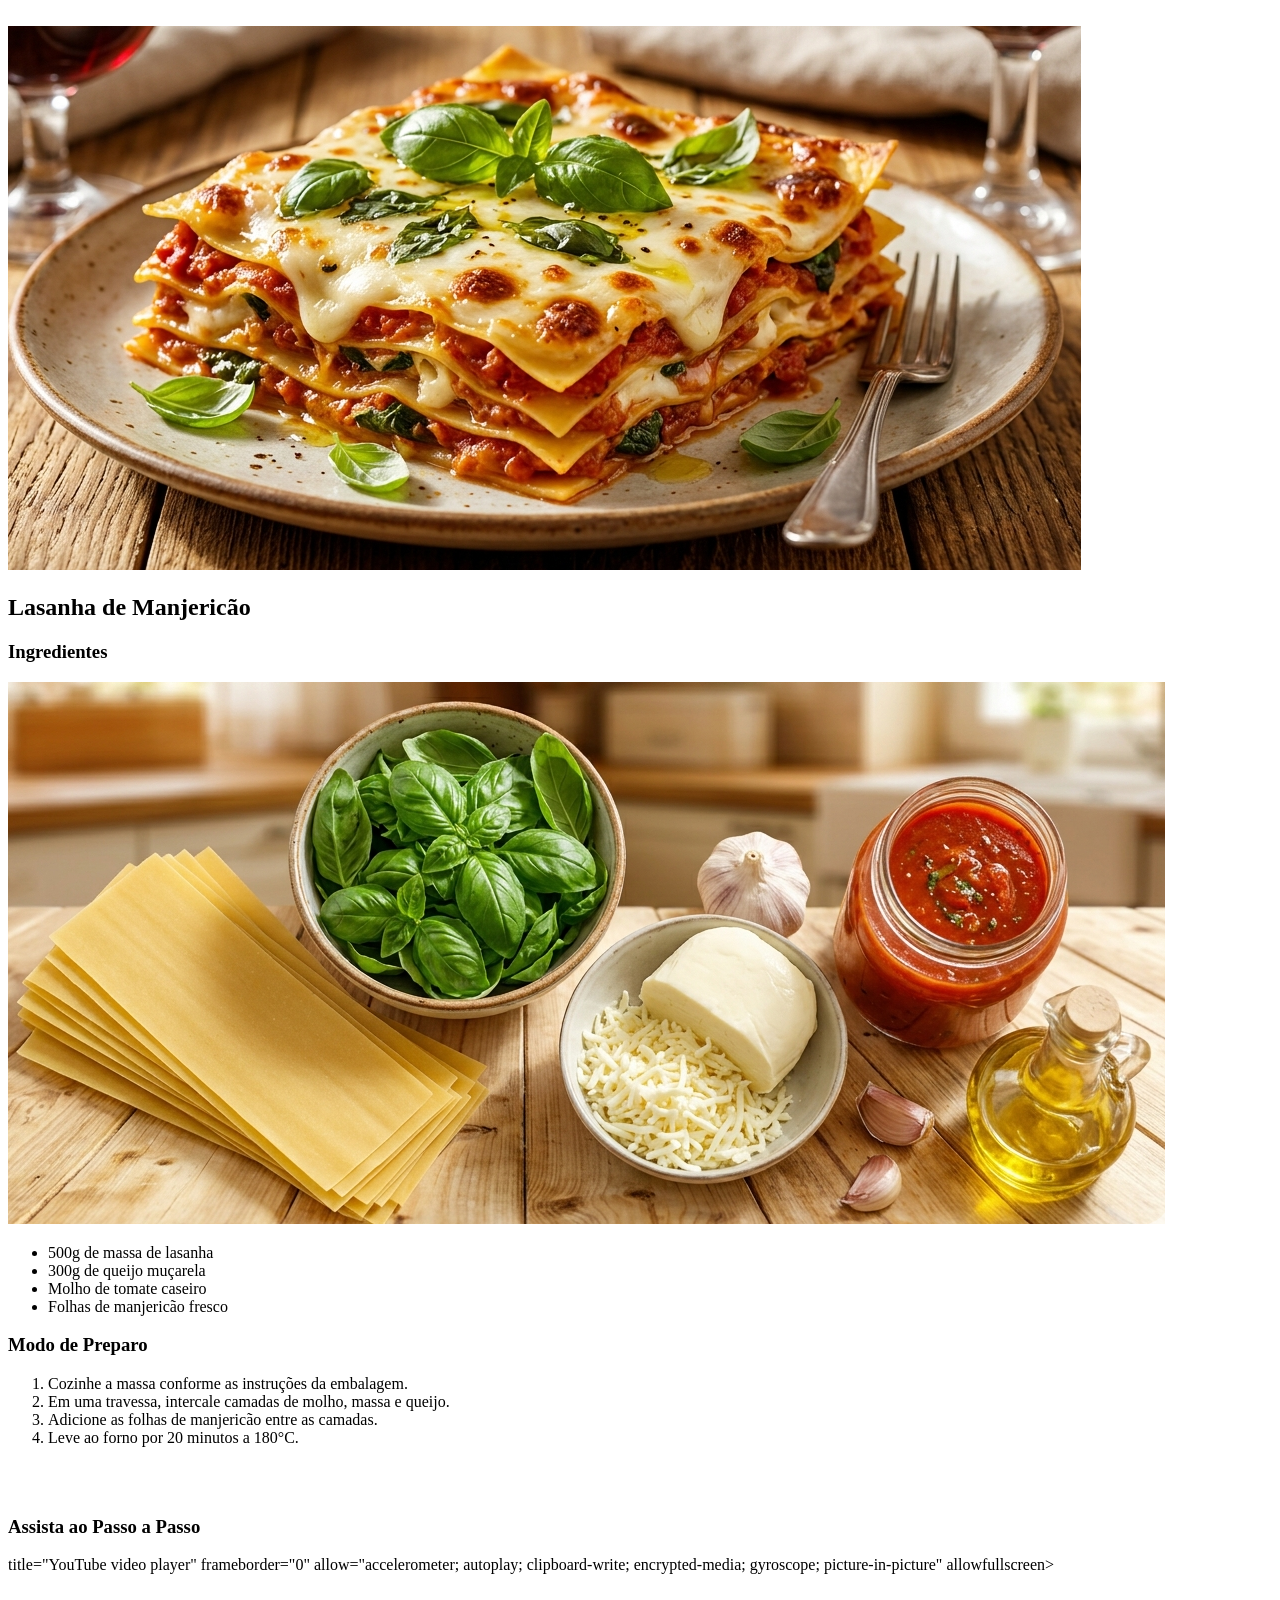
==== receita-detalhe.html @ de261154 "feat: Criação do site sabores do mundo" ====
<!DOCTYPE html>
<html lang="pt-br">
<head>
    <meta charset="UTF-8">
    <title>Lasanha de Manjericão - Sabores do Mundo</title>
    <link rel="stylesheet" href="style.css">
</head>
<body>
    <header>
        <nav><a href="index.html" style="color: white; text-decoration: none;">← Voltar para Home</a></nav>
    </header>

    <article>
        <div class="receita-topo">
            <img src="images/lasanha.png.png" alt="Fatia de Lasanha de Manjericão" class="img-full">
            <h1>Lasanha de Manjericão</h1>
        </div>

        <section>
            <h3>Ingredientes</h3>
            <img src="images/ingrdientes.png.png" alt="Ingredientes da lasanha" class="img-small">
            <ul>
                <li>500g de massa de lasanha</li>
                <li>300g de queijo muçarela</li>
                <li>Molho de tomate caseiro</li>
                <li>Folhas de manjericão fresco</li>
            </ul>
        </section>

        <section>
            <h3>Modo de Preparo</h3>
            <ol>
                <li>Cozinhe a massa conforme as instruções da embalagem.</li>
                <li>Em uma travessa, intercale camadas de molho, massa e queijo.</li>
                <li>Adicione as folhas de manjericão entre as camadas.</li>
                <li>Leve ao forno por 20 minutos a 180°C.</li>
            </ol>
        </section>

<section class="video-container">
    <h3>Assista ao Passo a Passo</h3>
    <div class="video-wrapper">
               <iframe 
            width="560" 
            height="315" 
            <iframe width="560" height="315" src="https://www.youtube.com/embed/M6SQGVS_89E?si=0mRF4hwuu7uWp7Jv&amp;start=3" title="YouTube video player" frameborder="0" allow="accelerometer; autoplay; clipboard-write; encrypted-media; gyroscope; picture-in-picture; web-share" referrerpolicy="strict-origin-when-cross-origin" allowfullscreen></iframe>
            title="YouTube video player" 
            frameborder="0" 
            allow="accelerometer; autoplay; clipboard-write; encrypted-media; gyroscope; picture-in-picture" 
            allowfullscreen>
        </iframe>
    </section>
    </main>
</body>
</html>
---- style.css ----
.video-container {
    margin-top: 30px;
    padding-top: 20px;
    border-top: 2px border-radius #eee;
}

.video-wrapper {
    position: relative;
    padding-bottom: 56.25%; /* Proporção 16:9 */
    height: 0;
    overflow: hidden;
    border-radius: 8px;
}

.video-wrapper iframe {
    position: absolute;
    top: 0;
    left: 0;
    width: 100%;
    height: 100%;
}
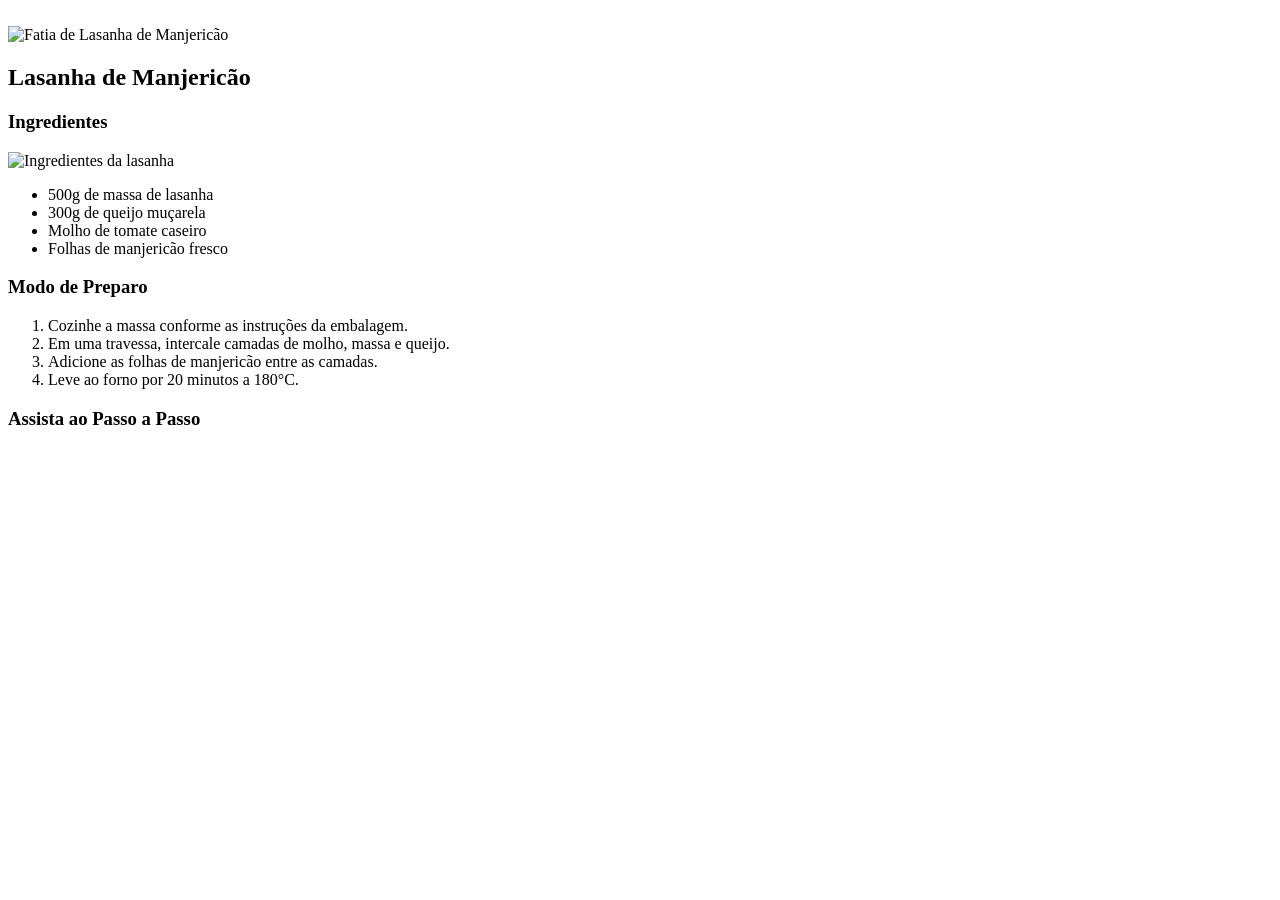
==== commit db141392: "feat: Corrigindo bug de vídeo" ====
--- a/receita-detalhe.html
+++ b/receita-detalhe.html
@@ -10,46 +10,49 @@
         <nav><a href="index.html" style="color: white; text-decoration: none;">← Voltar para Home</a></nav>
     </header>
 
-    <article>
-        <div class="receita-topo">
-            <img src="images/lasanha.png.png" alt="Fatia de Lasanha de Manjericão" class="img-full">
-            <h1>Lasanha de Manjericão</h1>
-        </div>
+    <main> <article>
+            <div class="receita-topo">
+                <img src="images/lasanha.png" alt="Fatia de Lasanha de Manjericão" class="img-full">
+                <h1>Lasanha de Manjericão</h1>
+            </div>
 
-        <section>
-            <h3>Ingredientes</h3>
-            <img src="images/ingrdientes.png.png" alt="Ingredientes da lasanha" class="img-small">
-            <ul>
-                <li>500g de massa de lasanha</li>
-                <li>300g de queijo muçarela</li>
-                <li>Molho de tomate caseiro</li>
-                <li>Folhas de manjericão fresco</li>
-            </ul>
-        </section>
+            <section>
+                <h3>Ingredientes</h3>
+                <img src="images/ingrdientes.png" alt="Ingredientes da lasanha" class="img-small">
+                <ul>
+                    <li>500g de massa de lasanha</li>
+                    <li>300g de queijo muçarela</li>
+                    <li>Molho de tomate caseiro</li>
+                    <li>Folhas de manjericão fresco</li>
+                </ul>
+            </section>
 
-        <section>
-            <h3>Modo de Preparo</h3>
-            <ol>
-                <li>Cozinhe a massa conforme as instruções da embalagem.</li>
-                <li>Em uma travessa, intercale camadas de molho, massa e queijo.</li>
-                <li>Adicione as folhas de manjericão entre as camadas.</li>
-                <li>Leve ao forno por 20 minutos a 180°C.</li>
-            </ol>
-        </section>
+            <section>
+                <h3>Modo de Preparo</h3>
+                <ol>
+                    <li>Cozinhe a massa conforme as instruções da embalagem.</li>
+                    <li>Em uma travessa, intercale camadas de molho, massa e queijo.</li>
+                    <li>Adicione as folhas de manjericão entre as camadas.</li>
+                    <li>Leve ao forno por 20 minutos a 180°C.</li>
+                </ol>
+            </section>
 
-<section class="video-container">
-    <h3>Assista ao Passo a Passo</h3>
-    <div class="video-wrapper">
-               <iframe 
-            width="560" 
-            height="315" 
-            <iframe width="560" height="315" src="https://www.youtube.com/embed/M6SQGVS_89E?si=0mRF4hwuu7uWp7Jv&amp;start=3" title="YouTube video player" frameborder="0" allow="accelerometer; autoplay; clipboard-write; encrypted-media; gyroscope; picture-in-picture; web-share" referrerpolicy="strict-origin-when-cross-origin" allowfullscreen></iframe>
-            title="YouTube video player" 
-            frameborder="0" 
-            allow="accelerometer; autoplay; clipboard-write; encrypted-media; gyroscope; picture-in-picture" 
-            allowfullscreen>
-        </iframe>
-    </section>
+            <section class="video-container">
+                <h3>Assista ao Passo a Passo</h3>
+                <div class="video-wrapper">
+                    <iframe 
+                        width="560" 
+                        height="315" 
+                        src="https://www.youtube.com/embed/M6SQGVS_89E?si=0mRF4hwuu7uWp7Jv&amp;start=3" 
+                        title="YouTube video player" 
+                        frameborder="0" 
+                        allow="accelerometer; autoplay; clipboard-write; encrypted-media; gyroscope; picture-in-picture; web-share" 
+                        referrerpolicy="strict-origin-when-cross-origin" 
+                        allowfullscreen>
+                    </iframe>
+                </div>
+            </section>
+        </article>
     </main>
 </body>
 </html>
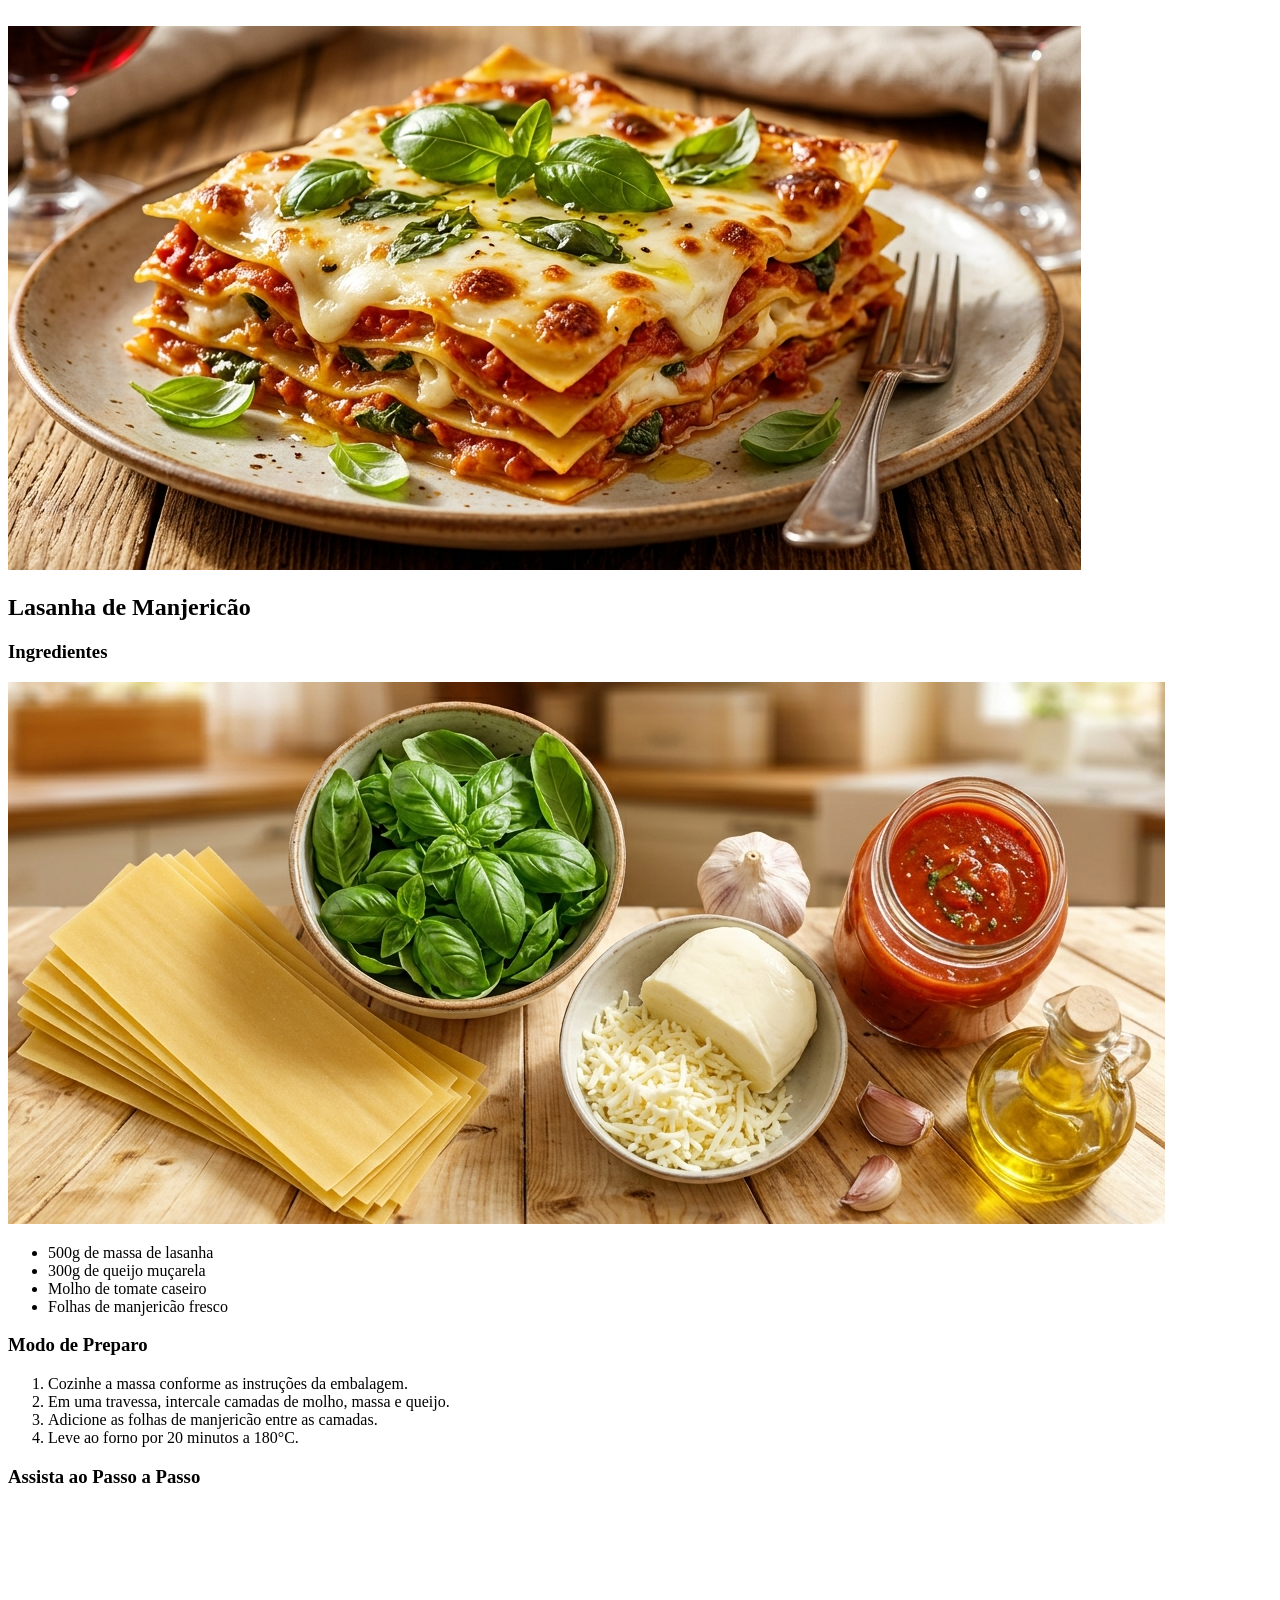
==== commit b4f9ff81: "feat: Corrigindo links de iamegns" ====
--- a/receita-detalhe.html
+++ b/receita-detalhe.html
@@ -12,13 +12,13 @@
 
     <main> <article>
             <div class="receita-topo">
-                <img src="images/lasanha.png" alt="Fatia de Lasanha de Manjericão" class="img-full">
+                <img src="images/lasanha.png.png" alt="Fatia de Lasanha de Manjericão" class="img-full">
                 <h1>Lasanha de Manjericão</h1>
             </div>
 
             <section>
                 <h3>Ingredientes</h3>
-                <img src="images/ingrdientes.png" alt="Ingredientes da lasanha" class="img-small">
+                <img src="images/ingrdientes.png.png" alt="Ingredientes da lasanha" class="img-small">
                 <ul>
                     <li>500g de massa de lasanha</li>
                     <li>300g de queijo muçarela</li>
